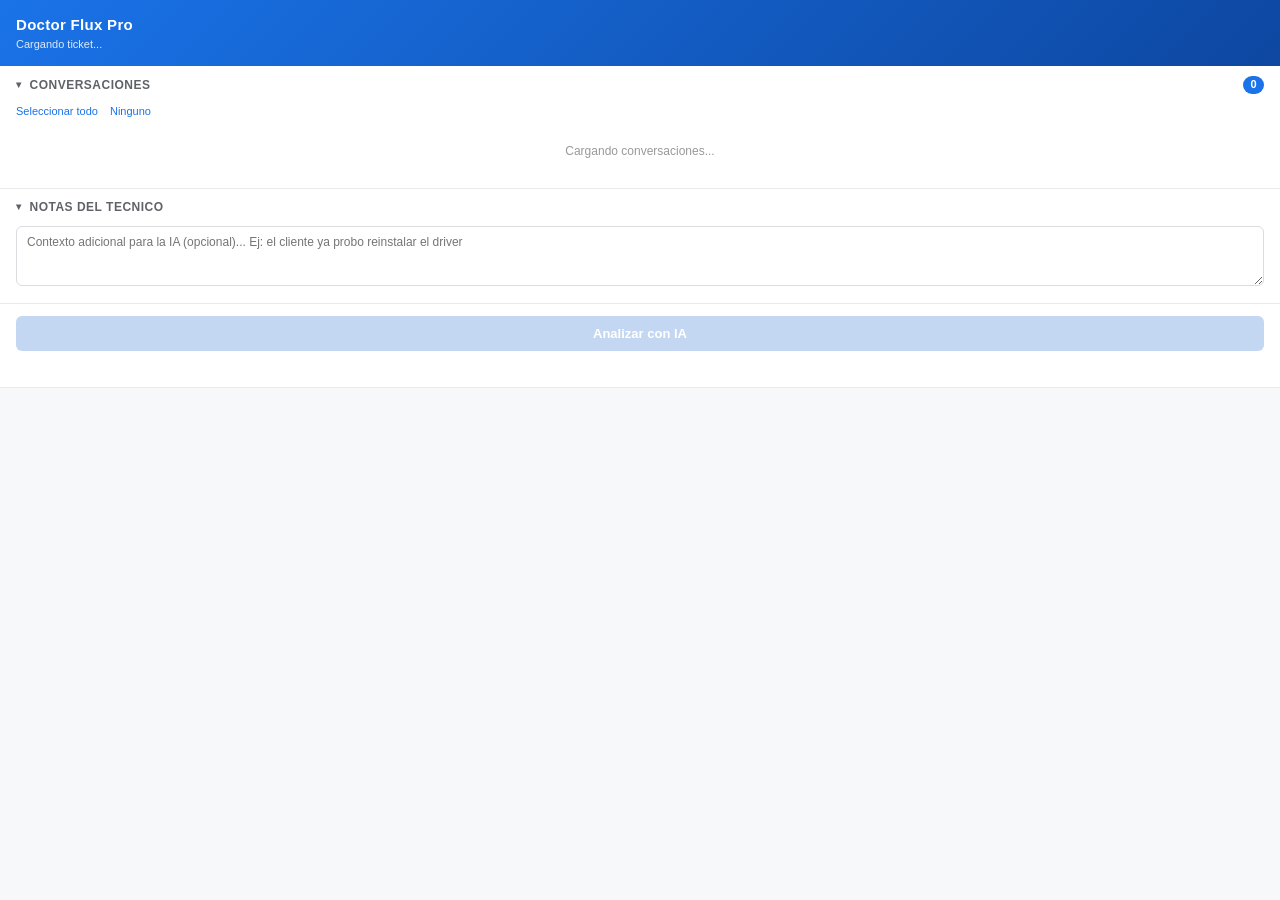
==== app/index.html @ 1af628fd "Add files via upload" ====
<!DOCTYPE html>
<html>
<head>
  <meta charset="utf-8">
  <title>Doctor Flux Pro</title>
  <link rel="stylesheet" href="styles/style.css">
  <script src="{{{appclient}}}"></script>
</head>
<body>
  <div id="app">

    <!-- Header -->
    <div class="header">
      <div class="header-title">Doctor Flux Pro</div>
      <div class="header-subtitle" id="ticketInfo">Cargando ticket...</div>
    </div>

    <!-- Secciones colapsables -->

    <!-- 1. Conversaciones del ticket -->
    <div class="section" id="sectionConversations">
      <div class="section-header" data-toggle="conversationsList">
        <span class="section-icon">&#9662;</span>
        Conversaciones
        <span class="badge" id="convCount">0</span>
      </div>
      <div class="section-body" id="conversationsList">
        <div class="select-actions">
          <a href="#" id="selectAll">Seleccionar todo</a>
          <a href="#" id="selectNone">Ninguno</a>
        </div>
        <div id="convItems">
          <div class="loading-msg">Cargando conversaciones...</div>
        </div>
      </div>
    </div>

    <!-- 2. Instrucciones del tecnico -->
    <div class="section">
      <div class="section-header" data-toggle="techNotesBody">
        <span class="section-icon">&#9662;</span>
        Notas del tecnico
      </div>
      <div class="section-body" id="techNotesBody">
        <textarea id="techNotes" rows="3" placeholder="Contexto adicional para la IA (opcional)... Ej: el cliente ya probo reinstalar el driver"></textarea>
      </div>
    </div>

    <!-- Boton de analisis -->
    <div class="action-bar">
      <button id="analyzeBtn" class="btn-primary" disabled>Analizar con IA</button>
      <div id="statusMsg" class="status-msg"></div>
    </div>

    <!-- 3. Panel de resultados -->
    <div class="section hidden" id="sectionResults">
      <div class="section-header" data-toggle="resultsBody">
        <span class="section-icon">&#9662;</span>
        Resultado del analisis
      </div>
      <div class="section-body" id="resultsBody">

        <!-- Recomendacion principal -->
        <div class="result-block" id="resultRecommendation">
          <div class="result-label">Recomendacion</div>
          <div class="result-content" id="recommendation"></div>
        </div>

        <!-- Canned responses sugeridas -->
        <div class="result-block hidden" id="resultCanned">
          <div class="result-label">Respuestas sugeridas</div>
          <div class="result-content" id="cannedResponses"></div>
        </div>

        <!-- Articulos relacionados -->
        <div class="result-block hidden" id="resultArticles">
          <div class="result-label">Articulos relacionados</div>
          <div class="result-content" id="articles"></div>
        </div>

        <!-- Feedback -->
        <div class="feedback-bar">
          <span class="feedback-label">Fue util?</span>
          <button class="btn-feedback" id="feedbackUp" title="Util">&#128077;</button>
          <button class="btn-feedback" id="feedbackDown" title="No util">&#128078;</button>
          <span class="feedback-msg" id="feedbackMsg"></span>
        </div>
      </div>
    </div>

  </div>

  <script src="scripts/app.js"></script>
</body>
</html>
---- app/styles/style.css ----
/* Doctor Flux Pro - Sidebar Styles */

* {
  box-sizing: border-box;
  margin: 0;
  padding: 0;
}

body {
  font-family: -apple-system, BlinkMacSystemFont, "Segoe UI", Roboto, sans-serif;
  font-size: 13px;
  color: #333;
  background: #f7f8fa;
  line-height: 1.4;
}

#app {
  padding: 0;
}

/* Header */
.header {
  background: linear-gradient(135deg, #1a73e8, #0d47a1);
  color: #fff;
  padding: 14px 16px;
  position: sticky;
  top: 0;
  z-index: 10;
}

.header-title {
  font-size: 15px;
  font-weight: 700;
  letter-spacing: 0.3px;
}

.header-subtitle {
  font-size: 11px;
  opacity: 0.85;
  margin-top: 2px;
}

/* Sections */
.section {
  background: #fff;
  border-bottom: 1px solid #e8eaed;
}

.section-header {
  display: flex;
  align-items: center;
  padding: 10px 16px;
  font-weight: 600;
  font-size: 12px;
  text-transform: uppercase;
  letter-spacing: 0.5px;
  color: #5f6368;
  cursor: pointer;
  user-select: none;
}

.section-header:hover {
  background: #f1f3f4;
}

.section-icon {
  margin-right: 8px;
  font-size: 10px;
  transition: transform 0.2s;
  display: inline-block;
}

.section-header.collapsed .section-icon {
  transform: rotate(-90deg);
}

.section-body {
  padding: 0 16px 12px;
}

.section-body.collapsed {
  display: none;
}

.badge {
  margin-left: auto;
  background: #1a73e8;
  color: #fff;
  border-radius: 10px;
  padding: 1px 7px;
  font-size: 11px;
  font-weight: 600;
}

/* Select all / none */
.select-actions {
  display: flex;
  gap: 12px;
  margin-bottom: 8px;
  font-size: 11px;
}

.select-actions a {
  color: #1a73e8;
  text-decoration: none;
  cursor: pointer;
}

.select-actions a:hover {
  text-decoration: underline;
}

/* Conversation items */
.conv-item {
  display: flex;
  gap: 8px;
  padding: 8px 0;
  border-bottom: 1px solid #f1f3f4;
  align-items: flex-start;
}

.conv-item:last-child {
  border-bottom: none;
}

.conv-item input[type="checkbox"] {
  margin-top: 3px;
  flex-shrink: 0;
}

.conv-body {
  flex: 1;
  min-width: 0;
}

.conv-meta {
  display: flex;
  justify-content: space-between;
  align-items: center;
  margin-bottom: 2px;
}

.conv-from {
  font-weight: 600;
  font-size: 12px;
  color: #333;
}

.conv-date {
  font-size: 10px;
  color: #999;
  flex-shrink: 0;
}

.conv-private {
  font-size: 10px;
  color: #e67c00;
  font-weight: 600;
}

.conv-text {
  font-size: 12px;
  color: #555;
  max-height: 60px;
  overflow: hidden;
  word-break: break-word;
}

.conv-desc-tag {
  display: inline-block;
  background: #e8f0fe;
  color: #1a73e8;
  font-size: 10px;
  font-weight: 600;
  padding: 1px 6px;
  border-radius: 3px;
  margin-bottom: 2px;
}

/* Textarea */
textarea {
  width: 100%;
  border: 1px solid #dadce0;
  border-radius: 6px;
  padding: 8px 10px;
  font-family: inherit;
  font-size: 12px;
  resize: vertical;
  outline: none;
  transition: border-color 0.2s;
}

textarea:focus {
  border-color: #1a73e8;
}

/* Action bar */
.action-bar {
  padding: 12px 16px;
  background: #fff;
  border-bottom: 1px solid #e8eaed;
}

.btn-primary {
  width: 100%;
  padding: 10px;
  background: #1a73e8;
  color: #fff;
  border: none;
  border-radius: 6px;
  font-size: 13px;
  font-weight: 600;
  cursor: pointer;
  transition: background 0.2s;
}

.btn-primary:hover:not(:disabled) {
  background: #1557b0;
}

.btn-primary:disabled {
  background: #c4d7f2;
  cursor: not-allowed;
}

.btn-primary.loading {
  background: #e8710a;
  cursor: wait;
}

/* Status messages */
.status-msg {
  text-align: center;
  font-size: 12px;
  margin-top: 8px;
  min-height: 16px;
}

.status-msg.error {
  color: #d93025;
}

.status-msg.success {
  color: #188038;
}

.status-msg.info {
  color: #e8710a;
}

.loading-msg {
  text-align: center;
  color: #999;
  padding: 16px 0;
  font-size: 12px;
}

/* Results */
.result-block {
  margin-bottom: 12px;
}

.result-label {
  font-size: 11px;
  font-weight: 700;
  text-transform: uppercase;
  letter-spacing: 0.4px;
  color: #1a73e8;
  margin-bottom: 4px;
}

.result-content {
  font-size: 12px;
  color: #333;
  line-height: 1.5;
  white-space: pre-wrap;
  word-break: break-word;
}

.result-content a {
  color: #1a73e8;
  text-decoration: none;
}

.result-content a:hover {
  text-decoration: underline;
}

.canned-item {
  background: #f1f3f4;
  border-radius: 6px;
  padding: 8px 10px;
  margin-bottom: 6px;
}

.canned-item-title {
  font-weight: 600;
  font-size: 12px;
  margin-bottom: 2px;
}

.canned-item-body {
  font-size: 11px;
  color: #555;
  max-height: 60px;
  overflow: hidden;
}

.article-item {
  display: block;
  padding: 6px 0;
  border-bottom: 1px solid #f1f3f4;
}

.article-item:last-child {
  border-bottom: none;
}

/* Feedback */
.feedback-bar {
  display: flex;
  align-items: center;
  gap: 8px;
  padding-top: 10px;
  border-top: 1px solid #f1f3f4;
  margin-top: 8px;
}

.feedback-label {
  font-size: 12px;
  color: #666;
}

.btn-feedback {
  background: none;
  border: 1px solid #dadce0;
  border-radius: 50%;
  width: 32px;
  height: 32px;
  font-size: 16px;
  cursor: pointer;
  display: flex;
  align-items: center;
  justify-content: center;
  transition: background 0.15s;
}

.btn-feedback:hover {
  background: #f1f3f4;
}

.btn-feedback.selected {
  background: #e8f0fe;
  border-color: #1a73e8;
}

.feedback-msg {
  font-size: 11px;
  color: #188038;
}

/* Utilities */
.hidden {
  display: none !important;
}
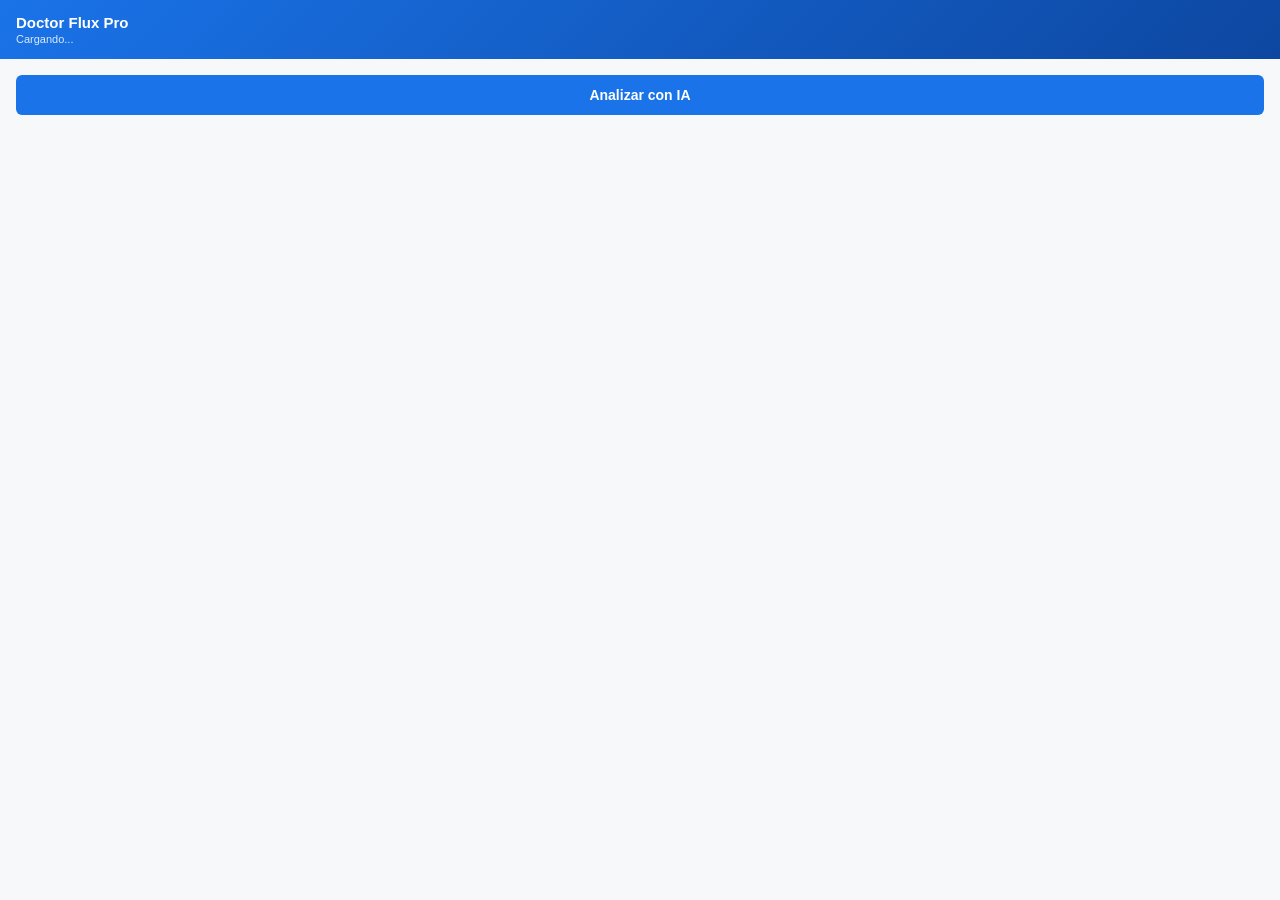
==== commit c1911994: "Add files via upload" ====
--- a/app/index.html
+++ b/app/index.html
@@ -8,88 +8,14 @@
 </head>
 <body>
   <div id="app">
-
-    <!-- Header -->
     <div class="header">
       <div class="header-title">Doctor Flux Pro</div>
-      <div class="header-subtitle" id="ticketInfo">Cargando ticket...</div>
+      <div class="header-subtitle" id="ticketInfo">Cargando...</div>
     </div>
-
-    <!-- Secciones colapsables -->
-
-    <!-- 1. Conversaciones del ticket -->
-    <div class="section" id="sectionConversations">
-      <div class="section-header" data-toggle="conversationsList">
-        <span class="section-icon">&#9662;</span>
-        Conversaciones
-        <span class="badge" id="convCount">0</span>
-      </div>
-      <div class="section-body" id="conversationsList">
-        <div class="select-actions">
-          <a href="#" id="selectAll">Seleccionar todo</a>
-          <a href="#" id="selectNone">Ninguno</a>
-        </div>
-        <div id="convItems">
-          <div class="loading-msg">Cargando conversaciones...</div>
-        </div>
-      </div>
+    <div class="action-bar">
+      <button id="analyzeBtn" class="btn-primary">Analizar con IA</button>
     </div>
-
-    <!-- 2. Instrucciones del tecnico -->
-    <div class="section">
-      <div class="section-header" data-toggle="techNotesBody">
-        <span class="section-icon">&#9662;</span>
-        Notas del tecnico
-      </div>
-      <div class="section-body" id="techNotesBody">
-        <textarea id="techNotes" rows="3" placeholder="Contexto adicional para la IA (opcional)... Ej: el cliente ya probo reinstalar el driver"></textarea>
-      </div>
-    </div>
-
-    <!-- Boton de analisis -->
-    <div class="action-bar">
-      <button id="analyzeBtn" class="btn-primary" disabled>Analizar con IA</button>
-      <div id="statusMsg" class="status-msg"></div>
-    </div>
-
-    <!-- 3. Panel de resultados -->
-    <div class="section hidden" id="sectionResults">
-      <div class="section-header" data-toggle="resultsBody">
-        <span class="section-icon">&#9662;</span>
-        Resultado del analisis
-      </div>
-      <div class="section-body" id="resultsBody">
-
-        <!-- Recomendacion principal -->
-        <div class="result-block" id="resultRecommendation">
-          <div class="result-label">Recomendacion</div>
-          <div class="result-content" id="recommendation"></div>
-        </div>
-
-        <!-- Canned responses sugeridas -->
-        <div class="result-block hidden" id="resultCanned">
-          <div class="result-label">Respuestas sugeridas</div>
-          <div class="result-content" id="cannedResponses"></div>
-        </div>
-
-        <!-- Articulos relacionados -->
-        <div class="result-block hidden" id="resultArticles">
-          <div class="result-label">Articulos relacionados</div>
-          <div class="result-content" id="articles"></div>
-        </div>
-
-        <!-- Feedback -->
-        <div class="feedback-bar">
-          <span class="feedback-label">Fue util?</span>
-          <button class="btn-feedback" id="feedbackUp" title="Util">&#128077;</button>
-          <button class="btn-feedback" id="feedbackDown" title="No util">&#128078;</button>
-          <span class="feedback-msg" id="feedbackMsg"></span>
-        </div>
-      </div>
-    </div>
-
   </div>
-
   <script src="scripts/app.js"></script>
 </body>
 </html>
--- a/app/styles/style.css
+++ b/app/styles/style.css
@@ -1,37 +1,22 @@
-/* Doctor Flux Pro - Sidebar Styles */
-
-* {
-  box-sizing: border-box;
-  margin: 0;
-  padding: 0;
-}
+/* Doctor Flux Pro - Sidebar (minimal) */
+* { box-sizing: border-box; margin: 0; padding: 0; }
 
 body {
   font-family: -apple-system, BlinkMacSystemFont, "Segoe UI", Roboto, sans-serif;
   font-size: 13px;
   color: #333;
   background: #f7f8fa;
-  line-height: 1.4;
 }
 
-#app {
-  padding: 0;
-}
-
-/* Header */
 .header {
   background: linear-gradient(135deg, #1a73e8, #0d47a1);
   color: #fff;
   padding: 14px 16px;
-  position: sticky;
-  top: 0;
-  z-index: 10;
 }
 
 .header-title {
   font-size: 15px;
   font-weight: 700;
-  letter-spacing: 0.3px;
 }
 
 .header-subtitle {
@@ -40,326 +25,22 @@
   margin-top: 2px;
 }
 
-/* Sections */
-.section {
-  background: #fff;
-  border-bottom: 1px solid #e8eaed;
-}
-
-.section-header {
-  display: flex;
-  align-items: center;
-  padding: 10px 16px;
-  font-weight: 600;
-  font-size: 12px;
-  text-transform: uppercase;
-  letter-spacing: 0.5px;
-  color: #5f6368;
-  cursor: pointer;
-  user-select: none;
-}
-
-.section-header:hover {
-  background: #f1f3f4;
-}
-
-.section-icon {
-  margin-right: 8px;
-  font-size: 10px;
-  transition: transform 0.2s;
-  display: inline-block;
-}
-
-.section-header.collapsed .section-icon {
-  transform: rotate(-90deg);
-}
-
-.section-body {
-  padding: 0 16px 12px;
-}
-
-.section-body.collapsed {
-  display: none;
-}
-
-.badge {
-  margin-left: auto;
-  background: #1a73e8;
-  color: #fff;
-  border-radius: 10px;
-  padding: 1px 7px;
-  font-size: 11px;
-  font-weight: 600;
-}
-
-/* Select all / none */
-.select-actions {
-  display: flex;
-  gap: 12px;
-  margin-bottom: 8px;
-  font-size: 11px;
-}
-
-.select-actions a {
-  color: #1a73e8;
-  text-decoration: none;
-  cursor: pointer;
-}
-
-.select-actions a:hover {
-  text-decoration: underline;
-}
-
-/* Conversation items */
-.conv-item {
-  display: flex;
-  gap: 8px;
-  padding: 8px 0;
-  border-bottom: 1px solid #f1f3f4;
-  align-items: flex-start;
-}
-
-.conv-item:last-child {
-  border-bottom: none;
-}
-
-.conv-item input[type="checkbox"] {
-  margin-top: 3px;
-  flex-shrink: 0;
-}
-
-.conv-body {
-  flex: 1;
-  min-width: 0;
-}
-
-.conv-meta {
-  display: flex;
-  justify-content: space-between;
-  align-items: center;
-  margin-bottom: 2px;
-}
-
-.conv-from {
-  font-weight: 600;
-  font-size: 12px;
-  color: #333;
-}
-
-.conv-date {
-  font-size: 10px;
-  color: #999;
-  flex-shrink: 0;
-}
-
-.conv-private {
-  font-size: 10px;
-  color: #e67c00;
-  font-weight: 600;
-}
-
-.conv-text {
-  font-size: 12px;
-  color: #555;
-  max-height: 60px;
-  overflow: hidden;
-  word-break: break-word;
-}
-
-.conv-desc-tag {
-  display: inline-block;
-  background: #e8f0fe;
-  color: #1a73e8;
-  font-size: 10px;
-  font-weight: 600;
-  padding: 1px 6px;
-  border-radius: 3px;
-  margin-bottom: 2px;
-}
-
-/* Textarea */
-textarea {
-  width: 100%;
-  border: 1px solid #dadce0;
-  border-radius: 6px;
-  padding: 8px 10px;
-  font-family: inherit;
-  font-size: 12px;
-  resize: vertical;
-  outline: none;
-  transition: border-color 0.2s;
-}
-
-textarea:focus {
-  border-color: #1a73e8;
-}
-
-/* Action bar */
 .action-bar {
-  padding: 12px 16px;
-  background: #fff;
-  border-bottom: 1px solid #e8eaed;
+  padding: 16px;
 }
 
 .btn-primary {
   width: 100%;
-  padding: 10px;
+  padding: 12px;
   background: #1a73e8;
   color: #fff;
   border: none;
   border-radius: 6px;
-  font-size: 13px;
+  font-size: 14px;
   font-weight: 600;
   cursor: pointer;
-  transition: background 0.2s;
 }
 
-.btn-primary:hover:not(:disabled) {
+.btn-primary:hover {
   background: #1557b0;
 }
-
-.btn-primary:disabled {
-  background: #c4d7f2;
-  cursor: not-allowed;
-}
-
-.btn-primary.loading {
-  background: #e8710a;
-  cursor: wait;
-}
-
-/* Status messages */
-.status-msg {
-  text-align: center;
-  font-size: 12px;
-  margin-top: 8px;
-  min-height: 16px;
-}
-
-.status-msg.error {
-  color: #d93025;
-}
-
-.status-msg.success {
-  color: #188038;
-}
-
-.status-msg.info {
-  color: #e8710a;
-}
-
-.loading-msg {
-  text-align: center;
-  color: #999;
-  padding: 16px 0;
-  font-size: 12px;
-}
-
-/* Results */
-.result-block {
-  margin-bottom: 12px;
-}
-
-.result-label {
-  font-size: 11px;
-  font-weight: 700;
-  text-transform: uppercase;
-  letter-spacing: 0.4px;
-  color: #1a73e8;
-  margin-bottom: 4px;
-}
-
-.result-content {
-  font-size: 12px;
-  color: #333;
-  line-height: 1.5;
-  white-space: pre-wrap;
-  word-break: break-word;
-}
-
-.result-content a {
-  color: #1a73e8;
-  text-decoration: none;
-}
-
-.result-content a:hover {
-  text-decoration: underline;
-}
-
-.canned-item {
-  background: #f1f3f4;
-  border-radius: 6px;
-  padding: 8px 10px;
-  margin-bottom: 6px;
-}
-
-.canned-item-title {
-  font-weight: 600;
-  font-size: 12px;
-  margin-bottom: 2px;
-}
-
-.canned-item-body {
-  font-size: 11px;
-  color: #555;
-  max-height: 60px;
-  overflow: hidden;
-}
-
-.article-item {
-  display: block;
-  padding: 6px 0;
-  border-bottom: 1px solid #f1f3f4;
-}
-
-.article-item:last-child {
-  border-bottom: none;
-}
-
-/* Feedback */
-.feedback-bar {
-  display: flex;
-  align-items: center;
-  gap: 8px;
-  padding-top: 10px;
-  border-top: 1px solid #f1f3f4;
-  margin-top: 8px;
-}
-
-.feedback-label {
-  font-size: 12px;
-  color: #666;
-}
-
-.btn-feedback {
-  background: none;
-  border: 1px solid #dadce0;
-  border-radius: 50%;
-  width: 32px;
-  height: 32px;
-  font-size: 16px;
-  cursor: pointer;
-  display: flex;
-  align-items: center;
-  justify-content: center;
-  transition: background 0.15s;
-}
-
-.btn-feedback:hover {
-  background: #f1f3f4;
-}
-
-.btn-feedback.selected {
-  background: #e8f0fe;
-  border-color: #1a73e8;
-}
-
-.feedback-msg {
-  font-size: 11px;
-  color: #188038;
-}
-
-/* Utilities */
-.hidden {
-  display: none !important;
-}
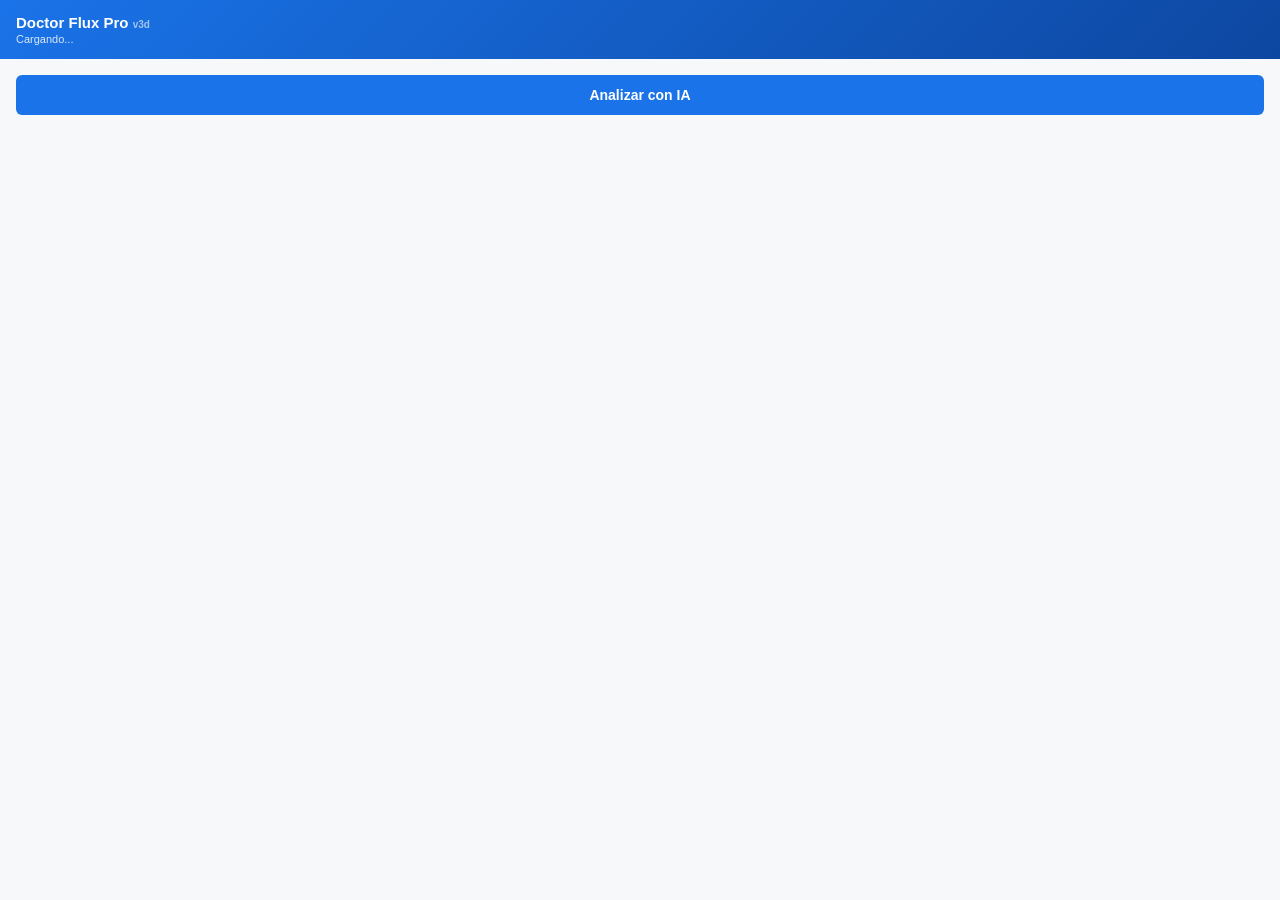
==== commit f5796b65: "Add files via upload" ====
--- a/app/index.html
+++ b/app/index.html
@@ -9,11 +9,12 @@
 <body>
   <div id="app">
     <div class="header">
-      <div class="header-title">Doctor Flux Pro</div>
+      <div class="header-title">Doctor Flux Pro <span style="font-size:10px;opacity:0.6">v3d</span></div>
       <div class="header-subtitle" id="ticketInfo">Cargando...</div>
     </div>
     <div class="action-bar">
       <button id="analyzeBtn" class="btn-primary">Analizar con IA</button>
+      <div id="sidebarStatus" class="sidebar-status" style="display:none"></div>
     </div>
   </div>
   <script src="scripts/app.js"></script>
--- a/app/styles/style.css
+++ b/app/styles/style.css
@@ -1,34 +1,18 @@
-/* Doctor Flux Pro - Sidebar (minimal) */
 * { box-sizing: border-box; margin: 0; padding: 0; }
-
 body {
   font-family: -apple-system, BlinkMacSystemFont, "Segoe UI", Roboto, sans-serif;
   font-size: 13px;
   color: #333;
   background: #f7f8fa;
 }
-
 .header {
   background: linear-gradient(135deg, #1a73e8, #0d47a1);
   color: #fff;
   padding: 14px 16px;
 }
-
-.header-title {
-  font-size: 15px;
-  font-weight: 700;
-}
-
-.header-subtitle {
-  font-size: 11px;
-  opacity: 0.85;
-  margin-top: 2px;
-}
-
-.action-bar {
-  padding: 16px;
-}
-
+.header-title { font-size: 15px; font-weight: 700; }
+.header-subtitle { font-size: 11px; opacity: 0.85; margin-top: 2px; }
+.action-bar { padding: 16px; }
 .btn-primary {
   width: 100%;
   padding: 12px;
@@ -40,7 +24,13 @@
   font-weight: 600;
   cursor: pointer;
 }
-
-.btn-primary:hover {
-  background: #1557b0;
+.btn-primary:hover { background: #1557b0; }
+.sidebar-status {
+  text-align: center;
+  font-size: 12px;
+  color: #188038;
+  margin-top: 10px;
+  padding: 8px;
+  background: #e6f4ea;
+  border-radius: 6px;
 }
